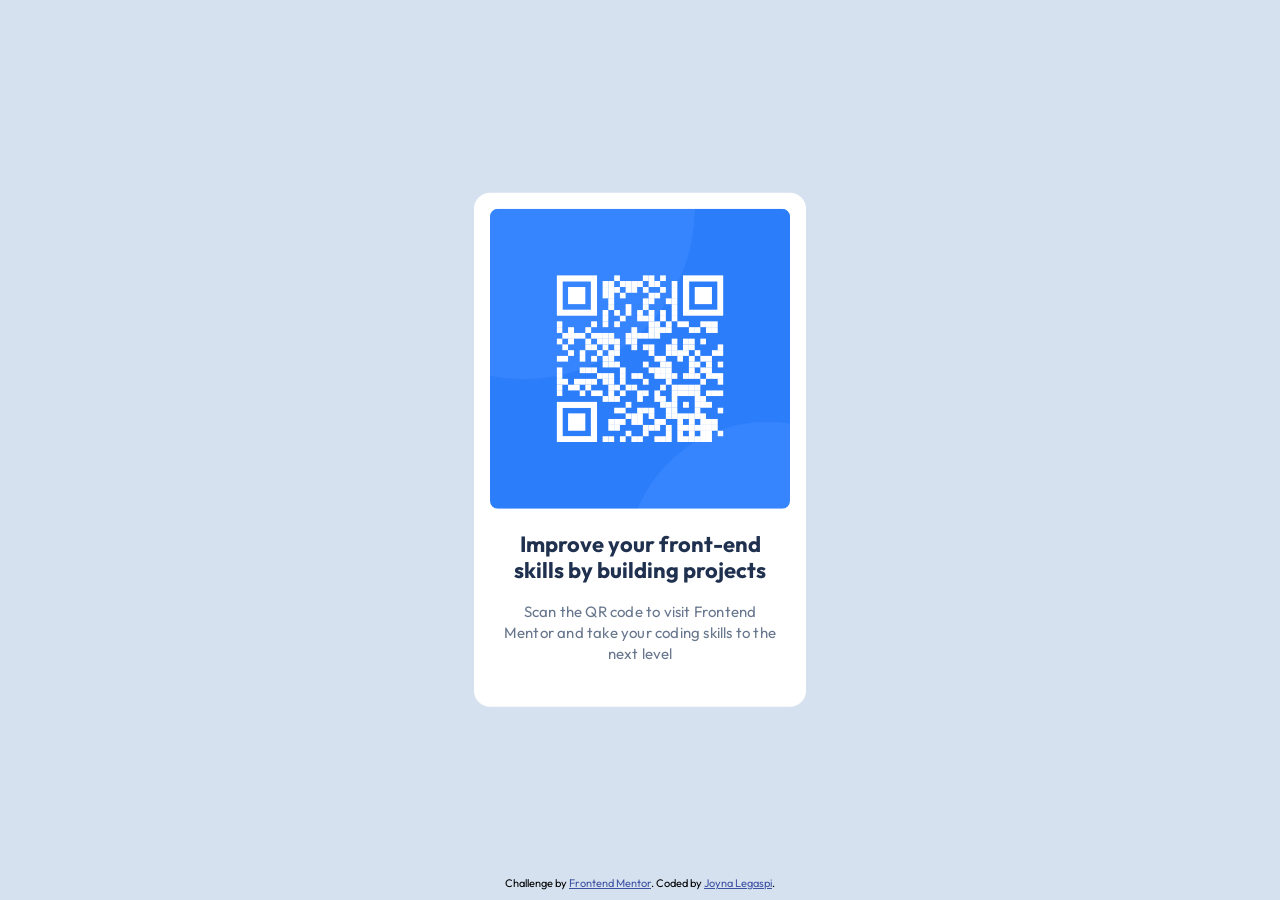
==== index.html @ 04739671 "Initial commit" ====
<!DOCTYPE html>
<html lang="en">
<head>
  <meta charset="UTF-8">
  <meta name="viewport" content="width=device-width, initial-scale=1.0"> 
  <link rel="icon" type="image/png" sizes="32x32" href="./images/favicon-32x32.png">
  <link rel="preconnect" href="https://fonts.googleapis.com">
  <link rel="preconnect" href="https://fonts.gstatic.com" crossorigin>
  <link href="https://fonts.googleapis.com/css2?family=Outfit:wght@100..900&display=swap" rel="stylesheet">
  <link rel="stylesheet" href="style.css">
  <title>Frontend Mentor | QR code component</title>
</head>

<body>
  <main class="container">
  <img src="images/image-qr-code.png" alt="QR Code">
  <h1>Improve your front-end skills by building projects</h1>
  <p>Scan the QR code to visit Frontend Mentor and take your coding skills to the next level</p>
  </main>

  <footer class="attribution">
    Challenge by <a href="https://www.frontendmentor.io?ref=challenge" target="_blank">Frontend Mentor</a>. 
    Coded by <a href="#">Joyna Legaspi</a>.
  </footer>

</body>
</html>
---- style.css ----
body {
    font-family: "Outfit", sans-serif;
    text-align: center;
    box-sizing: border-box;
    background-color: #d5e1ef;
    height: 100%;
    margin: 0;
    padding: 0;
}

.container {
    background-color: #ffffff;
    padding: 1em;
    border-radius: 1em;
    width: 300px;
    position: absolute;
    top: 50%;
    left: 50%;
    transform: translate(-50%, -50%);
}

img {
    width: 100%;
    height: auto;
    border-radius: 0.5em;
}

h1 {
    font-weight: 700;
    font-size: 22px;
    line-height: 120%;
    letter-spacing: 0px;
    color: #1f314f;
    margin: 0.8em;
}

p {
    font-weight: 400;
    font-size: 15px;
    line-height: 140%;
    letter-spacing: 0.2px;
    color: #68778d;
    margin: 0.5em;
    padding-bottom: 20px;
}

.attribution {
    font-size: 11px;
    position: fixed;
    bottom: 0;
    left: 50%;
    transform: translateX(-50%);
    width: 100%;
    padding: 10px;
} 

.attribution a {
    color: #3e52a3;
}
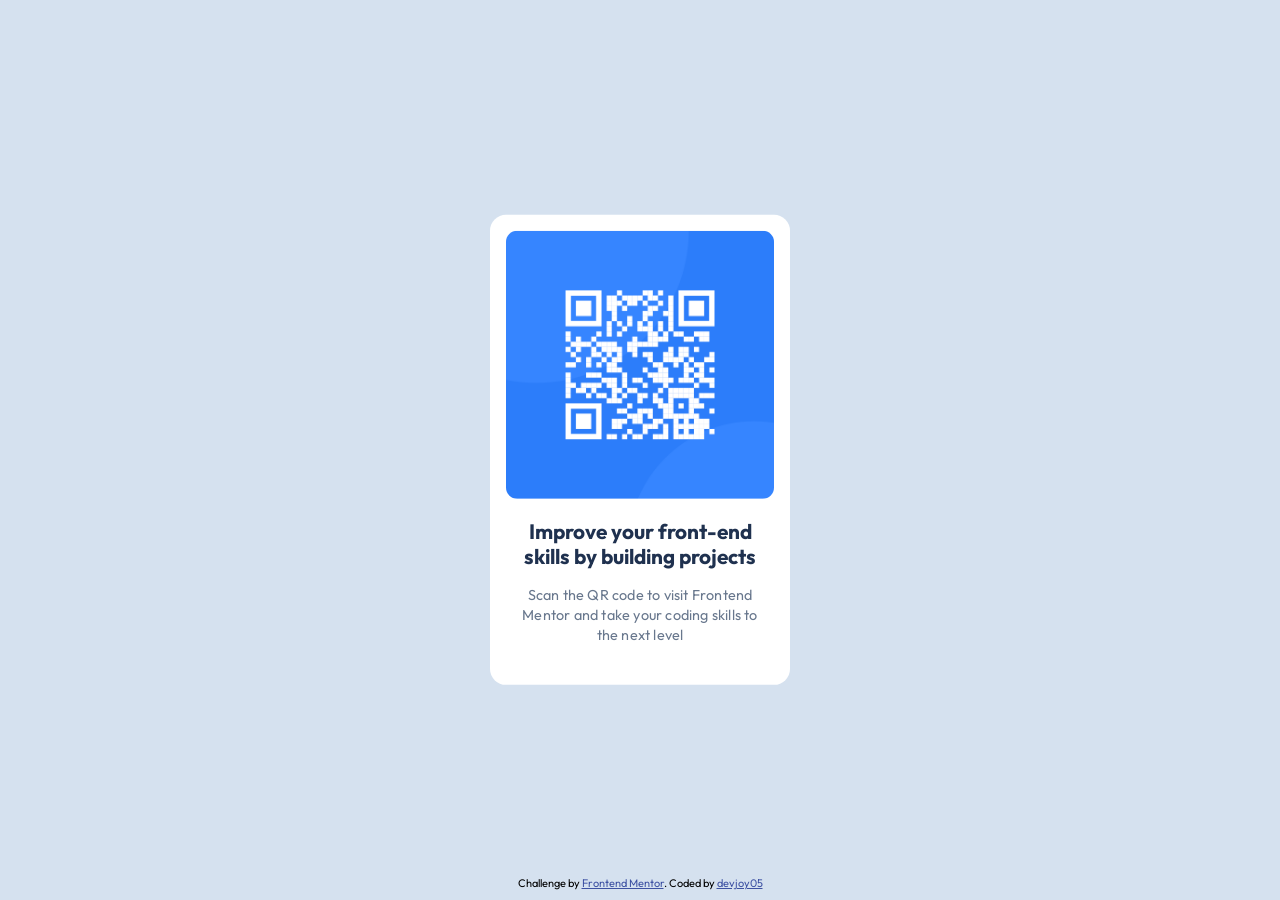
==== commit 774d05a8: "Merge branch 'main' of https://github.com/devjoy05/qr-code-component-main" ====
--- a/index.html
+++ b/index.html
@@ -20,7 +20,7 @@
 
   <footer class="attribution">
     Challenge by <a href="https://www.frontendmentor.io?ref=challenge" target="_blank">Frontend Mentor</a>. 
-    Coded by <a href="#">Joyna Legaspi</a>.
+    Coded by <a href="#">devjoy05</a>
   </footer>
 
 </body>
--- a/style.css
+++ b/style.css
@@ -1,17 +1,20 @@
-body {
-    font-family: "Outfit", sans-serif;
-    text-align: center;
+* {
     box-sizing: border-box;
-    background-color: #d5e1ef;
-    height: 100%;
     margin: 0;
     padding: 0;
 }
 
+body {
+    font-family: "Outfit", sans-serif;
+    text-align: center;
+    background-color: #d5e1ef;
+    height: 100%;
+}
+
 .container {
     background-color: #ffffff;
-    padding: 1em;
-    border-radius: 1em;
+    padding: 1rem;
+    border-radius: 1rem;
     width: 300px;
     position: absolute;
     top: 50%;
@@ -22,26 +25,26 @@
 img {
     width: 100%;
     height: auto;
-    border-radius: 0.5em;
+    border-radius: 0.7rem;
 }
 
 h1 {
     font-weight: 700;
-    font-size: 22px;
+    font-size: 1.3rem;
     line-height: 120%;
     letter-spacing: 0px;
     color: #1f314f;
-    margin: 0.8em;
+    margin: 1rem 0.5rem;
 }
 
 p {
     font-weight: 400;
-    font-size: 15px;
+    font-size: 0.9rem;
     line-height: 140%;
     letter-spacing: 0.2px;
     color: #68778d;
-    margin: 0.5em;
-    padding-bottom: 20px;
+    margin: 0.5rem;
+    padding-bottom: 1rem;
 }
 
 .attribution {
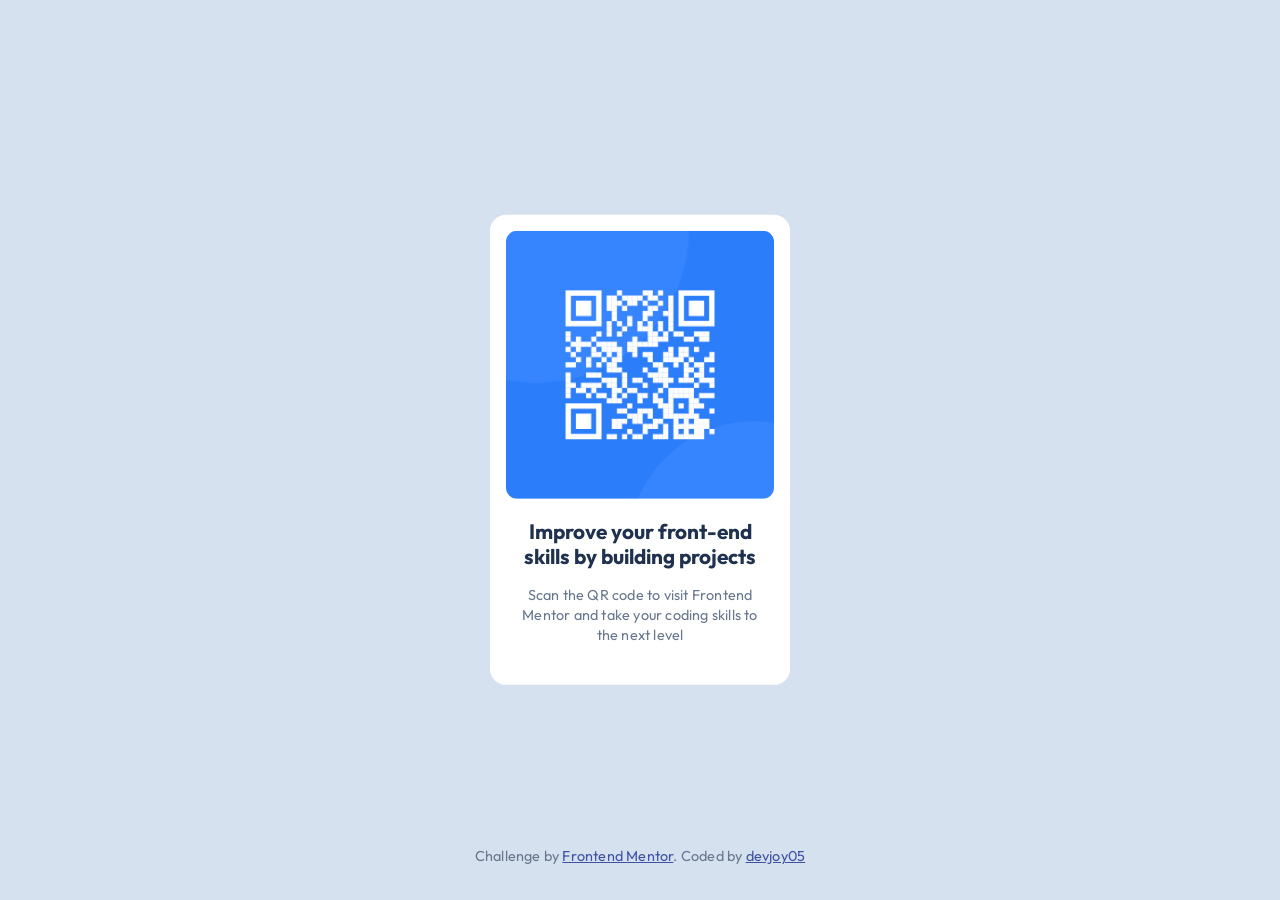
==== commit 81447e01: "adding a paragraph" ====
--- a/index.html
+++ b/index.html
@@ -12,6 +12,7 @@
 </head>
 
 <body>
+  
   <main class="container">
   <img src="images/image-qr-code.png" alt="QR Code">
   <h1>Improve your front-end skills by building projects</h1>
@@ -19,8 +20,7 @@
   </main>
 
   <footer class="attribution">
-    Challenge by <a href="https://www.frontendmentor.io?ref=challenge" target="_blank">Frontend Mentor</a>. 
-    Coded by <a href="#">devjoy05</a>
+    <p>Challenge by <a href="https://www.frontendmentor.io?ref=challenge" target="_blank">Frontend Mentor</a>. Coded by <a href="#">devjoy05</a></p>
   </footer>
 
 </body>
